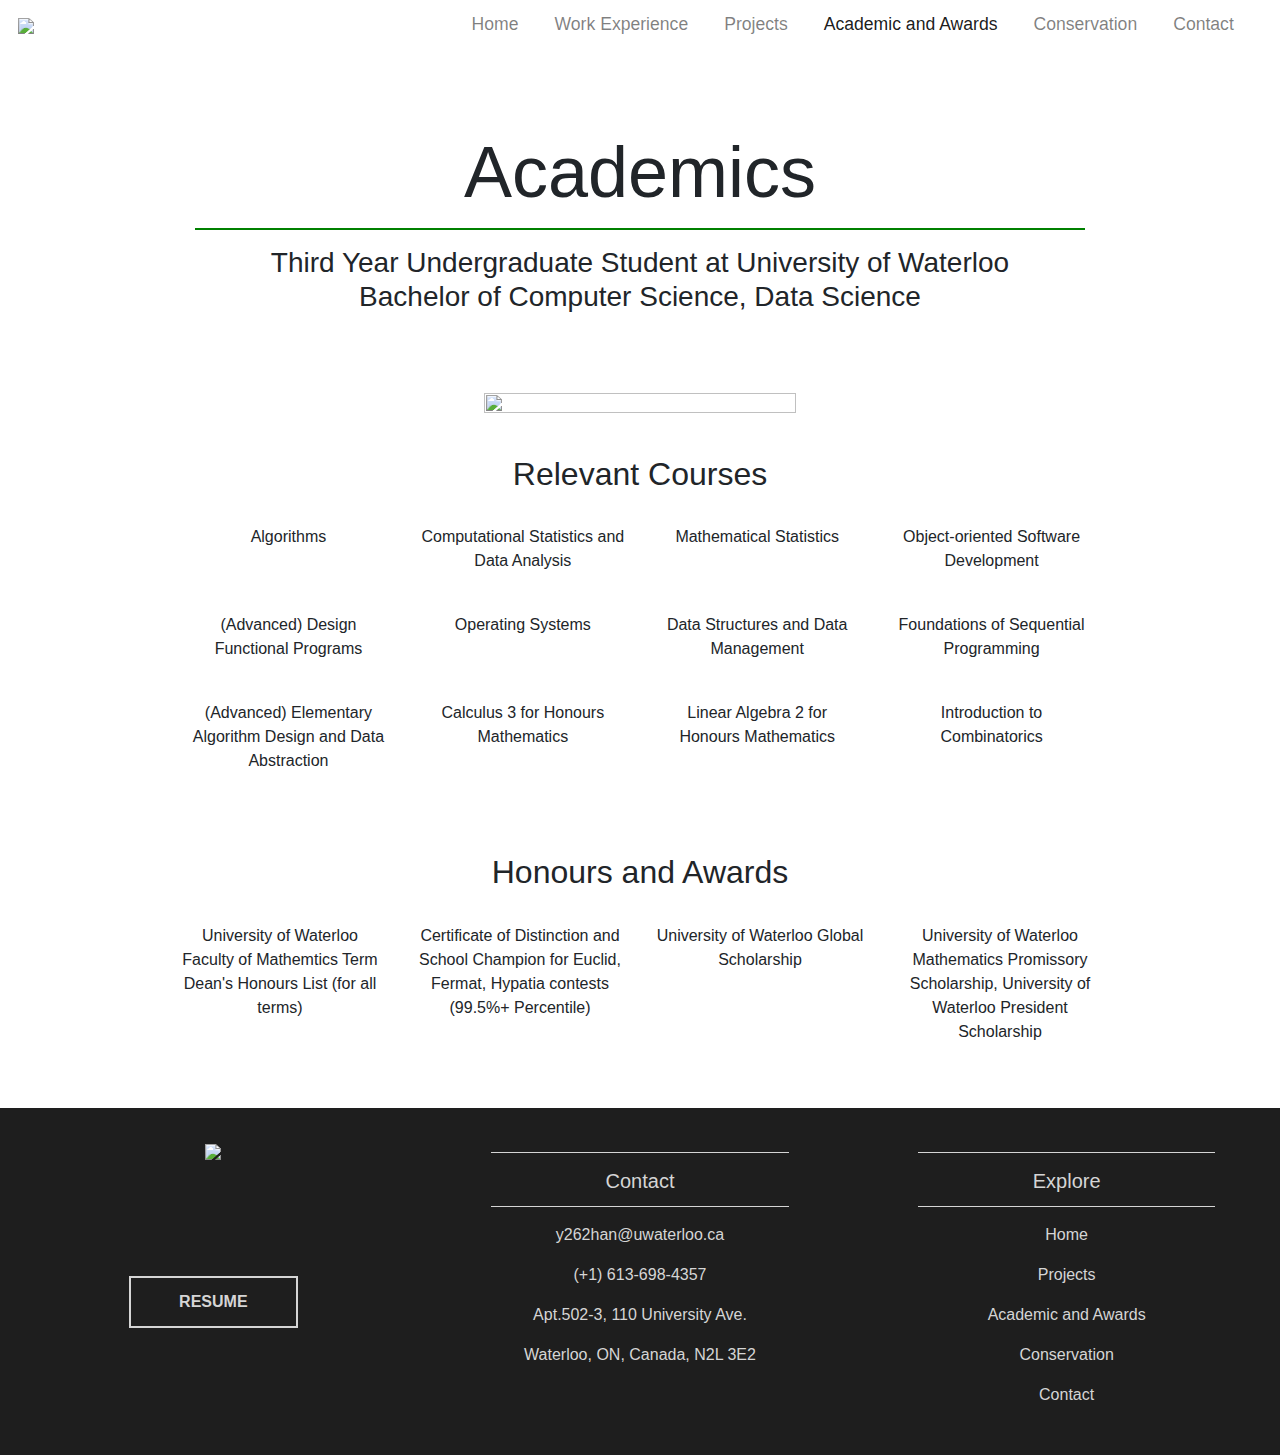
==== Academics.html @ 8c8a53ad "Update Academics.html" ====
<!DOCTYPE html>
<html lang="en">
<head>
	<meta charset="utf-8">
	<meta name="viewport" content="width=device-width, initial-scale=1">
	<title>Academic and Awards</title>
	<link rel="stylesheet" href="https://maxcdn.bootstrapcdn.com/bootstrap/4.0.0/css/bootstrap.min.css">
	<link rel="stylesheet" href="https://cdn.rawgit.com/konpa/devicon/df6431e323547add1b4cf45992913f15286456d3/devicon.min.css">
	<script src="https://ajax.googleapis.com/ajax/libs/jquery/3.3.1/jquery.min.js"></script>
	<script src="https://cdnjs.cloudflare.com/ajax/libs/popper.js/1.12.9/umd/popper.min.js"></script>
	<script src="https://maxcdn.bootstrapcdn.com/bootstrap/4.0.0/js/bootstrap.min.js"></script>
	<script src="https://use.fontawesome.com/releases/v5.0.8/js/all.js"></script>
	<link href="style.css" rel="stylesheet">
	<link rel="stylesheet" href="https://cdnjs.cloudflare.com/ajax/libs/animate.css/3.7.2/animate.min.css" />
</head>
<body>
<!-- Navigation -->
<nav class="navbar navbar-expand-md navbar-light sticky-top" style="background-color: #ffffff">
	<div class="container-fluid">
		<a class="navbar-brand" href="main.html">
			<div class="mylogo" ><img src="img/newlogo.png" class="mylogo"></div>
		</a>
		<button class="navbar-toggler" type="button" data-toggle="collapse"
	data-target="#navbarResponsive">
		<span class="navbar-toggler-icon"></span>
	</button>
	<div class="collapse navbar-collapse" id="navbarResponsive">
		<ul class="navbar-nav ml-auto">
			<li class="nav-item">
				<a class="nav-link" href="main.html">Home</a>
			</li>
			<li class="nav-item">
				<a class="nav-link" href="WorkExperience.html">Work Experience</a>
			</li>
			<li class="nav-item">
				<a class="nav-link" href="Projects.html">Projects</a>
			</li>
			<li class="nav-item active">
				<a class="nav-link" href="Academics.html">Academic and Awards</a>
			</li>
			<li class="nav-item">
				<a class="nav-link" href="Conservation.html">Conservation</a>
			</li>
			<li class="nav-item">
				<a class="nav-link" href="Contact.html">Contact</a>
			</li>
		</ul>
	</div>
</div>
</nav>

<!-- Cover and Title for Conservation -->
<div class="container-fluid padding academic-header">
	<div class="row welcome text-center">
		<div class="col-12">
			<h1 class="display-3 headingstyled">Academics</h1>
		</div>
		<hr>
		<div class="col-12">
			<h3>Third Year Undergraduate Student at University of Waterloo <br> Bachelor of Computer Science, Data Science</h3>
		</div>
	</div>	
</div>
<div class="col-12 text-center" style="font-size: 24px;">
	<img src="img/UWLogo.png" id="uwlogo">
</div>

<!-- Courses-->
<div class="container-fluid padding">
	<h2 class="display-5 text-center welcome">Relevant Courses</h2>
		<div class="row welcome text-center">
			<div class="col-xs-12 col-sm-6 col-md-4 col-xl-3">
				<div class="rel-course">
					<p>Algorithms<br><br></p>
				</div>
				<div class="course-label">
					<i class='fas fa-keyboard' style='font-size:36px; color: #79ad54'></i>
				</div>
			</div>
			<div class="col-xs-12 col-sm-6 col-md-4 col-xl-3">
				<div class="rel-course">
					<p>Computational Statistics and Data Analysis</p>
				</div>
				<div class="course-label">
					<i class='fas fa-sync fa-spin' style='font-size:36px; color: #d15776'></i>
				</div>
			</div>
			<div class="col-xs-12 col-sm-6 col-md-4 col-xl-3">
				<div class="rel-course">
					<p>Mathematical Statistics<br><br></p>
				</div>
				<div class="course-label">
					<i class="fas fa-clock" style="font-size: 36px; color: #41cdf4"></i>
				</div>
			</div>
			<div class="col-xs-12 col-sm-6 col-md-4 col-xl-3">
				<div class="rel-course">
					<p>Object-oriented Software Development<br><br></p>
				</div>
				<div class="course-label">
					<i class='fas fa-file-code' style='font-size:36px; color: #8235e0'></i>
				</div>
			</div>
			<div class="col-xs-12 col-sm-6 col-md-4 col-xl-3">
				<div class="rel-course">
					<p>(Advanced) Design Functional Programs<br><br></p>
				</div>
				<div class="course-label">
					<i class='fas fa-cogs' style='font-size:36px; color: #dbd969'></i>
				</div>
			</div>
			<div class="col-xs-12 col-sm-6 col-md-4 col-xl-3">
				<div class="rel-course">
					<p>Operating Systems<br><br></p>
				</div>
				<div class="course-label">
					<i class='fas fa-cubes' style='font-size:36px; color: #74f442'></i>
				</div>
			</div>
			<div class="col-xs-12 col-sm-6 col-md-4 col-xl-3">
				<div class="rel-course">
					<p>Data Structures and Data Management<br><br></p>
				</div>
				<div class="course-label">
					<i class='fas fa-cog fa-spin' style='font-size:36px; color: #dbd969'></i>
				</div>
			</div>
			<div class="col-xs-12 col-sm-6 col-md-4 col-xl-3">
				<div class="rel-course">
					<p>Foundations of Sequential Programming<br><br></p>
				</div>
				<div class="course-label">
					<i class='fas fa-cog fa-pulse' style='font-size:36px; color: #dbd969'></i>
				</div>
			</div>
			<div class="col-xs-12 col-sm-6 col-md-4 col-xl-3">
				<div class="rel-course">
					<p>(Advanced) Elementary Algorithm Design and Data Abstraction</p>
				</div>
				<div class="course-label">
					<i class='fas fa-calculator' style='font-size:36px; color: #9144dd'></i>
				</div>
			</div>
			<div class="col-xs-12 col-sm-6 col-md-4 col-xl-3">
				<div class="rel-course">
					<p>Calculus 3 for Honours Mathematics<br><br></p>
				</div>
				<div class="course-label">
					<i class='fas fa-superscript' style='font-size:36px; color: #e863ac'></i>
				</div>
			</div>
			<div class="col-xs-12 col-sm-6 col-md-4 col-xl-3">
				<div class="rel-course">
					<p>Linear Algebra 2 for Honours Mathematics</p>
				</div>
				
				<div class="course-label">
					<i class='fas fa-pencil-alt' style='font-size:36px; color: #db8e5e'></i>
				</div>
			</div>
			<div class="col-xs-12 col-sm-6 col-md-4 col-xl-3">
				<div class="rel-course">
					<p>Introduction to Combinatorics<br><br></p>
				</div>
				<div class="course-label">
					<i class='fas fa-heading' style='font-size:36px; color: #660509'></i>
				</div>
			</div>
		</div>
	</div>
	<h2 class="display-5 text-center welcome">Honours and Awards</h2>
		<div class="row welcome text-center">
			<div class="col-xs-12 col-sm-6 col-md-4 col-xl-3">
				<div class="rel-course">
					<p>University of Waterloo Faculty of Mathemtics Term Dean's Honours List (for all terms)</p>
				</div>
				<div class="course-label">
					<i class="fas fa-check" style="font-size: 36px; color: #41cdf4"></i>
				</div>
			</div>
			<div class="col-xs-12 col-sm-6 col-md-4 col-xl-3">
				<div class="rel-course">
					<p>Certificate of Distinction and School Champion for Euclid, Fermat, Hypatia contests (99.5%+ Percentile)</p>
				</div>
				<div class="course-label">
					<i class="fas fa-check" style="font-size: 36px; color: #9bd175"></i>
				</div>
			</div>
			<div class="col-xs-12 col-sm-6 col-md-4 col-xl-3">
				<div class="rel-course">
					<p>University of Waterloo Global Scholarship<br><br><br></p>
				</div>
				<div class="course-label">
					<i class="fas fa-check" style="font-size: 36px; color: #593196"></i>
				</div>
			</div>
			<div class="col-xs-12 col-sm-6 col-md-4 col-xl-3">
				<div class="rel-course">
					<p>University of Waterloo Mathematics Promissory Scholarship, University of Waterloo President Scholarship</p>
				</div>
				<div class="course-label">
					<i class="fas fa-check" style="font-size: 36px; color: #e81949"></i>
				</div>
			</div>
		</div>
</div>
<br>
<br>


<!--- Footer -->
<footer>
	<div class="container-fluid padding">
		<div class="row text-center">
			<div class="col-md-4">
				<img src="img/FooterLogo.png" class="mylogo">
				<div class="row">
					<div class="col-md-3 padding">
						<a href="https://github.com/shawnhan108" target="_blank"><i class="fab fa-github"></i></a>
					</div>
					<div class="col-md-3 padding">
						<a href="https://www.linkedin.com/in/yushuo-han/" target="_blank"><i class="fab fa-linkedin"></i></a>
					</div>
					<div class="col-md-3 padding">
						<a href="https://www.facebook.com/shawn.han.771" target="_blank"><i class="fab fa-facebook-square"></i></a>
					</div>
					<div class="col-md-3">
						<a href="https://www.instagram.com/shawnhan108/?hl=en" target="_blank"><i class="fab fa-instagram" id="ins-icon-small"></i></a>
					</div>
				</div>
				<a href="resume.pdf" target="_blank"><button type="button" class="resumebtn footer-resumebtn">Resume</button></a>
			</div>
			<div class="col-md-4">
				<hr class="light">
				<h5>Contact</h5>
				<hr class="light">
				<p>y262han@uwaterloo.ca</p>
				<p>(+1) 613-698-4357</p>
				<p>Apt.502-3, 110 University Ave.</p>
				<p>Waterloo, ON, Canada, N2L 3E2 </p>
			</div>
			<div class="col-md-4">
				<hr class="light">
				<h5>Explore</h5>
				<hr class="light">
				<a href="main.html"><p class="footerLink">Home</p></a>
				<a href="Projects.html"><p class="footerLink">Projects</p></a>
				<a href="Academics.html"><p class="footerLink">Academic and Awards</p></a>
				<a href="Conservation.html"><p class="footerLink">Conservation</p></a>
				<a href="Contact.html"><p class="footerLink">Contact</p></a>
			</div>
		</div>
	</div>
</footer>

</body>
</html>
---- style.css ----
@import url('https://fonts.googleapis.com/css?family=Poppins:400,500,700');
@import url('https://fonts.googleapis.com/css?family=Raleway')
@import url('https://fonts.googleapis.com/css?family=Oswald')
html, body{
  height:100%;
  width: 100%;
  font-family: 'Poppins', sans-serif;
  color: #222;
}
.navbar{
  padding:.2rem;
}
.navbar-nav li{
  padding-right:20px;
}
.nav-link{
  font-size: 1.1em !important;
}

.resumebtn {
  box-sizing: border-box;
  appearance: none;
  background-color: transparent;
  border: 2px solid #D5D5D5;
  color: #D5D5D5;
  cursor: pointer;
  align-self: center;
  font-size: 1rem;
  font-weight: 400;
  line-height: 1;
  margin: 20px;
  padding: 1em 3em;
  text-decoration: none;
  text-align: center;
  text-transform: uppercase;
  font-family: 'Montserrat', sans-serif;
  font-weight: 700;
}
.resumebtn:hover, .resumebtn:focus {
  color: #fff;
  outline: 0;
}

.resumebtn2 {
  box-sizing: border-box;
  appearance: none;
  background-color: transparent;
  border: 2px solid #1e1e1e;
  color: #1e1e1e;
  cursor: pointer;
  align-self: center;
  font-size: 1rem;
  font-weight: 400;
  line-height: 1;
  margin: 20px;
  padding: 1em 3em;
  text-decoration: none;
  text-align: center;
  text-transform: uppercase;
  font-family: 'Montserrat', sans-serif;
  font-weight: 700;
  transition: box-shadow 300ms ease-in-out, color 300ms ease-in-out;
}

.resumebtn2:hover, .resumebtn2:focus {
  color: #1e1e1e;
  outline: 0;
  box-shadow: 0 0 40px 40px #1e1e1e inset;
  color: #d5d5d5;
  outline: 0;
}

.footer-resumebtn {
  transition: box-shadow 300ms ease-in-out, color 300ms ease-in-out;
}
.footer-resumebtn:hover {
  box-shadow: 0 0 40px 40px #D5D5D5 inset;
  color: #1e1e1e;
  outline: 0;
}

.carousel-inner img{
  width: 100%;
  height: 100%;
}
.carousel-caption{
  position: absolute;
  top: 35%;
  transform: translateY(-100%);
  transform: translateX(+30%);
}
.carousel-caption h1{
  font-size: 500%;
  text-transform: uppercase;
  text-shadow: 1px 1px 10px #100;
}
.carousel-caption h3{
  font-size: 200%;
  font-weight: 500;
  text-shadow: 1px 1px 10px #000;
  padding-bottom: 1rem;
}
.btn-primary{
  background-color: #228B22;
  border: 1px solid #228B22;
}

.imgmiddle{
  display: flex; 
  align-items: center; 
  justify-content: center;
}
.btn-primary:hover{
  background-color: #006400;
  border: 1px solid #006400;
}
.footerbtn{
  border-radius: 3px;
  border: solid #000 1px;
  padding-left: 100px;
  padding-right:100px;
  background-color: #D5D5D5;
}
.submitbtn{
  position:center;
  width:15%;
}
.footerbtn:hover{
  background-color: #fff;
}
#uwlogo{
  height: 100%;
  width: 50%;
}
.contact-btn{
  border-radius: 3px;
  border: solid #000 1px;
  padding-left: 80px;
  padding-right:80px;
  margin-bottom: 20px;
}
.contact-btn:hover{
  background-color: #006400;
  border: 1px solid #006400;
}
.gitbtn{
  margin-bottom: 10px;
  margin-left: 30px;
  margin-right: 20px;
  box-sizing: border-box;
  appearance: none;
  background-color: transparent;
  border: 2px solid #1e1e1e;
  color: #1e1e1e;
  cursor: pointer;
  align-self: center;
  font-size: 1rem;
  font-weight: 400;
  line-height: 1;
  padding: 0.5em 0.5em;
  text-decoration: none;
  text-align: center;
  text-transform: uppercase;
  font-family: 'Montserrat', sans-serif;
  font-weight: 700;
  transition: box-shadow 300ms ease-in-out, color 300ms ease-in-out;
}
.gitbtn:hover, .gitbtn:focus{
  color: #1e1e1e;
  outline: 0;
  box-shadow: 0 0 40px 40px #1e1e1e inset;
  color: #d5d5d5;
  outline: 0;
}
#contactbtn1{
  color: #000000;
  background-color: #F0F0F0;
}
#contactbtn2{
  background-color: #228B22;
}
.contact-nav{
  text-align: center;
}
.contact-form{
  text-align: center;
}
.text-button{
  border-radius: 9px;
  font-family: 'Oswald', sans-serif;
  color: #228B22;
  font-size: 135%;
  padding: 8px 60px;
  border: solid #000 2px;
  text-decoration: none;
}
#textbox1, #textbox2, #textbox3{
  animation-delay: .3s;
}
#work1, #work2{
  animation-duration: 2s;
}
.fa-edit,.fa-star,.fa-wrench{
  font-size: 2rem;
}
.card{
  border: 2px solid #008000;
}
.about-card-title{
  color: #008000;
}
.padding {
  padding-bottom: 2rem;
}
.welcome{
  width: 75%;
  margin: 0 auto;
  padding-top: 2rem;
}
.welcome hr{
  border-top: 2px solid #008000;
  width: 95%;
  margin-top: .3rem;
  margin-bottom: 1rem;
}
.devicon-python-plain{
  font-size: 5rem;
}
.devicon-java-plain{
  font-size: 5rem;
}
.devicon-c-plain-wordmark{
  font-size: 5rem;
}
.devicon-html5-plain{
  font-size: 5rem;
}
.devicon-css3-plain{
  font-size: 5rem;
}
.devicon-javascript-plain{
  font-size: 5rem;
}
.devicon-mysql-plain{
  font-size: 5rem;
}
.devicon-bootstrap-plain{
  font-size: 5rem;
}
.deviconsize{
  height: 50px;
  width: 20px;
}
.devicon-react-original{
  font-size: 5rem;
}
.devicon-python-plain, .devicon-mongodb-plain, .devicon-java-plain, .devicon-nodejs-plain, .devicon-c-plain-wordmark, .devicon-angularjs-plain, .devicon-html5-plain, .devicon-css3-plain, .devicon-javascript-plain, .devicon-mysql-plain, .devicon-bootstrap-plain, .devicon-react-original{
  font-size: 4em;
  margin: 1rem;
}
.fa-github, .fa-linkedin, .fa-facebook-square, .fa-instagram{
  font-size:2.5em;
  margin: 2rem;
}
#contact-social-button1,#contact-social-button2,#contact-social-button3,#contact-social-button4{
  font-size:4em;
  margin: 1rem;
}
#contact-social-button1{
  color: #000;
}
#contact-social-button2{
  color: #0573A6;
}
#contact-social-button3{
  color: #A43F7D;
}
#contact-social-button4{
  color: #4166BC;
}
#contact-social-button1:hover{
  color: #69706B;
}
#contact-social-button2:hover{
  color: #5063f4;
}
#contact-social-button3:hover{
  color: #aa77b2;
}
#contact-social-button4:hover{
  color: #495ad8;
}
.contact-header{
  background: url(img/contact_header.jpg) no-repeat;
  background-size: cover;
  background: filter: brightness(150%);
  padding-top: 3rem;
  padding-bottom: 4rem;
}
.work-exp-header{
  background: url(img/work_exp_header.jpg) no-repeat;
  background-size: cover;
  position: center;
  background: filter: brightness(150%);
  padding-top: 3rem;
  padding-bottom: 4rem;
}
.academic-header{
  background: url(img/academic_cover.jpg) no-repeat;
  background-size: cover;
  position: center;
  background: filter: brightness(150%);
  padding-top: 3rem;
  padding-bottom: 4rem;
}
.projects-header{
  background: url(img/projects_cover.jpg) no-repeat;
  background-size: cover;
  position: center;
  background: filter: brightness(150%);
  padding-top: 3rem;
  padding-bottom: 4rem;
}
.conservation-header{
  background: url(img/Conservation_Cover.jpg) no-repeat;
  background-size: cover;
  position: center;
  background: filter: brightness(150%);
  padding-top: 5rem;
  padding-bottom: 6rem;
}
.work-exp-button{
  border-radius: 5px;
  border: solid #000 1px;
  padding-left: 100px;
  padding-right:100px;
}
#contact-basic-info{
  text-align: left; 
  margin-top: 2em;
  transform: translateX(20%);
}
.fa-github:hover, .fa-linkedin:hover, .fa-facebook-square:hover{
  color: #fff;
}
#ins-icon-small{
  color: #D5D5D5;
}
#ins-icon-small:hover{
  color: #fff;
}
.fun{
  width: 100%;
  margin-bottom: 2rem;
}
.gif{
  max-width: 100%;
}
.social a{
  font-size: 4.5em;
  padding: 3rem;
}
.fa-facebook{
  color: #3b5998;
}
.fa-twitter {
  color: #00aced;
}
.fa-google-plus-g{
  color: #dd4b39;
}
.fa-instagram{
  color: #517fa4;
}
.fa-youtube{
  color: #bb0000;
}

.fa-facebook:hover, .fa-twitter:hover, .fa-google-plus-g:hover, .fa-instagram:hover, .fa-youtube:hover{
  color: #d5d5d5;
}

footer{
  background-color: #1E1E1E;
  color: #d5d5d5;
  padding-top: 2rem;
  background-size: cover;
  background: filter: brightness(50%);
}
footer::before {
    display: block;
    position: absolute;
    background-color: #000;
    opacity: 0.1;
    width: 100%;
    height: 100%;
    filter: contrast(50%);
}
hr.light{
  border-top: 1px solid #d5d5d5;
  width: 75%;
  margin-top: .8rem;
  margin-bottom: 1rem;
}
footer a{
  color: #d5d5d5;
}
footer a:hover{
  color:white;
}
hr.light-100{
  border-top: 1px solid #d5d5d5;
  width: 100%;
  margin-top: .8rem;
  margin-bottom: 1rem;
}

/*---Media Queries --*/
@media screen and (max-width: 3000px) {
  img.mylogo{
    height: 110px;
  }
}
@media screen and (max-width: 1150px) {
  .social a{
    font-size: 4em;
    padding: 2rem;
  }
  .contact-submit{
    transform: translateX(150%);
  }
  img.mylogo{
    height: 80px;
  }
}
@media screen and (max-width: 768px) {
  .carousel-caption{
  top: 45%;
  }
  .carousel-caption h1{
    font-size: 350%;
  }
  .carousel-caption h3{
    font-size: 140%;
    font-weight: 400;
    padding-bottom: .2rem;
  }
  .carousel-caption .btn{
    font-size: 95%;
    padding: 8px 14px;
  }
  .display-4, .display-3{
    font-size: 200%;
  }
  .social a{
    font-size: 2.5em;
    padding:1.2rem;
  }
  img.mylogo{
    height: 70px;
  }
}
@media screen and (max-width: 576px) {
  .carousel-caption{
  top: 25%;
  }
  img.mylogo{
    height: 40px;
  }
  .carousel-caption h1{
    font-size: 200%;
  }
  .navbar-brand img{
    height: 60%;
    width: 60%;
  }
  .carousel-caption h3{
    font-size: 65%;
  }
  .carousel-caption .btn{
    font-size: 90%;
    padding: 4px 8px;
  }
  .carousel-indicators{
    display:none;
  }
  .display-4{
    font-size: 160%;
  }
  .display-3{
    font-size: 350%;
  }
  .social a{
    font-size: 2em;
    padding:.7rem;
  }
  #uwlogo{
    height:110%;
    width: 90%;
  }
  .submitbtn{
  position:center;
  width:25%;
}
  .projectunit{
    transform: translateX(-10%);
  }
  @media screen {
    .carousel-caption{
    top: 25%;
    }
    img.mylogo{
      width: 100px;
    }
  }
/*---Firefox Bug Fix --*/
.carousel-item {
  transition: -webkit-transform 0.5s ease;
  transition: transform 0.5s ease;
  transition: transform 0.5s ease, -webkit-transform 0.5s ease;
  -webkit-backface-visibility: visible;
  backface-visibility: visible;
}
/*--- Fixed Background Image --*/
figure {
  position: relative;
  width: 100%;
  height: 60%;
  margin: 0!important;
}
.fixed-wrap {
  clip: rect(0, auto, auto, 0);
  position: absolute;
  top: 0;
  left: 0;
  width: 100%;
  height: 100%;
}
#fixed {
  background-image: url('img/mac.png');
  position: fixed;
  display: block;
  top: 0;
  left: 0;
  width: 100%;
  height: 100%;
  background-size: cover;
  background-position: center center;
  -webkit-transform: translateZ(0);
          transform: translateZ(0);
  will-change: transform;
}
/*--- Bootstrap Padding Fix --*/
[class*="col-"] {
    padding: 1rem;
}



/*
Extra small (xs) devices (portrait phones, less than 576px)
No media query since this is the default in Bootstrap

Small (sm) devices (landscape phones, 576px and up)
@media (min-width: 576px) { ... }

Medium (md) devices (tablets, 768px and up)
@media (min-width: 768px) { ... }

Large (lg) devices (desktops, 992px and up)
@media (min-width: 992px) { ... }

Extra (xl) large devices (large desktops, 1200px and up)
@media (min-width: 1200px) { ... }
*/
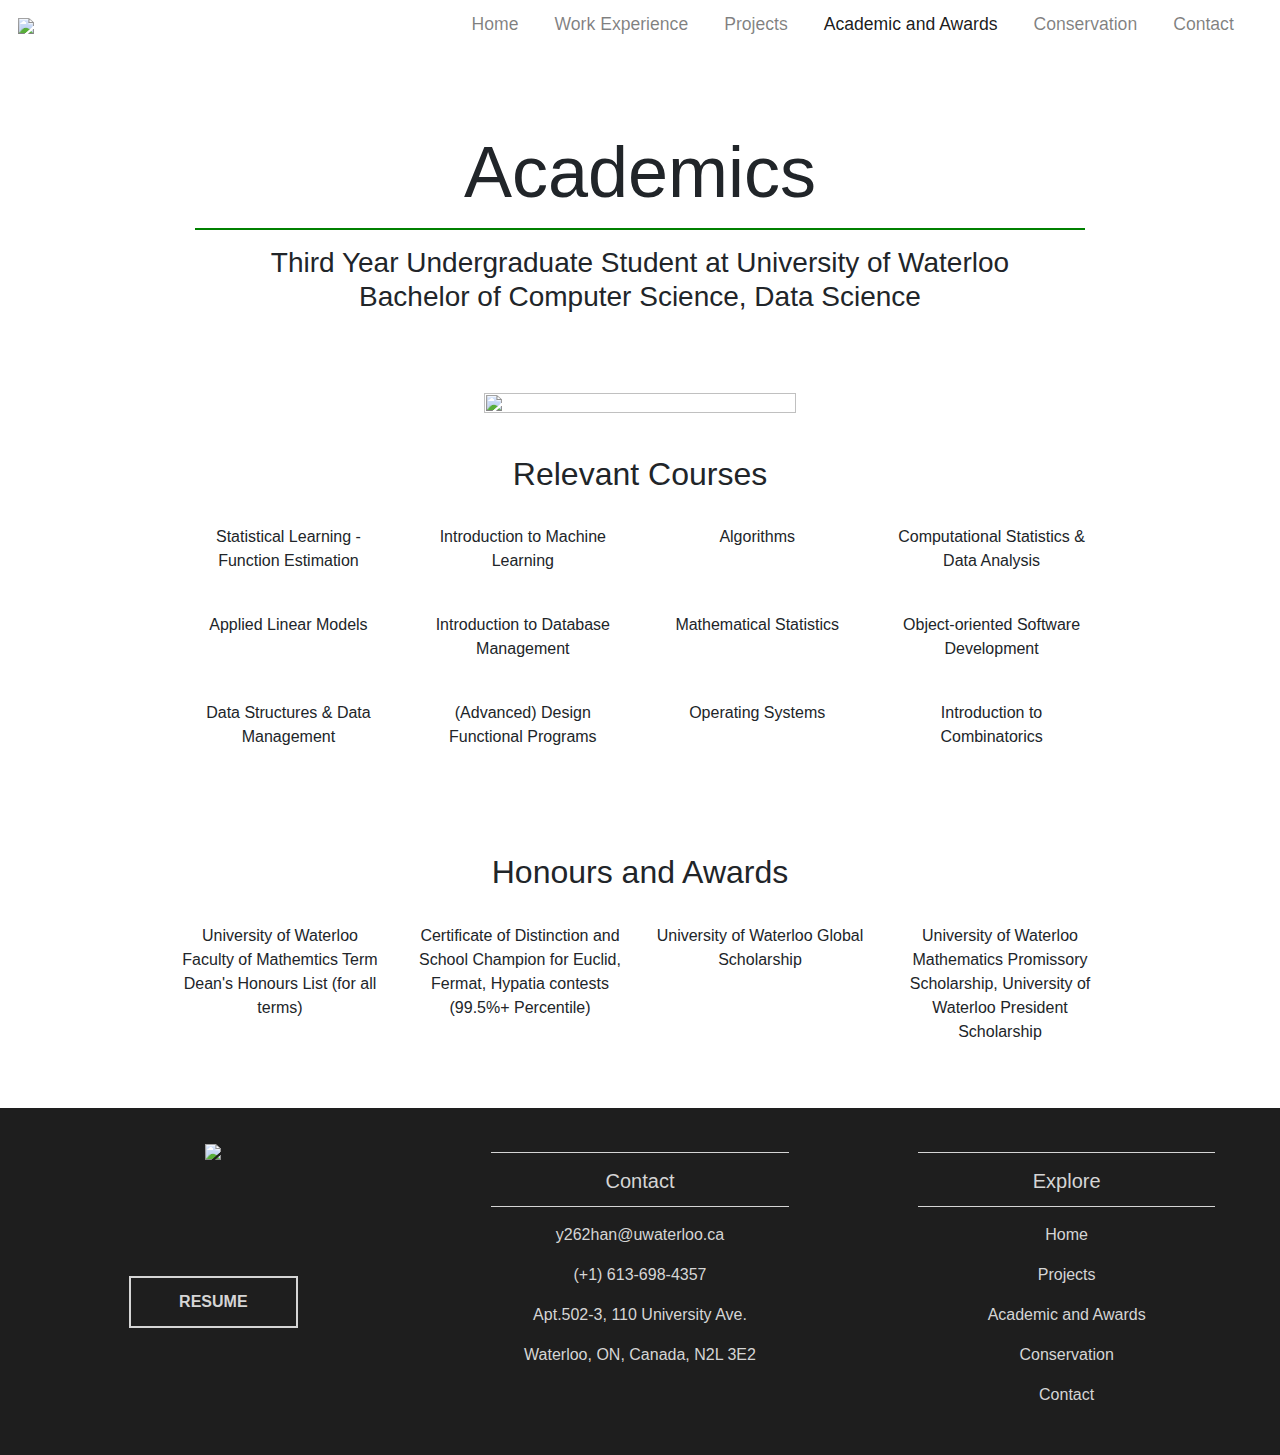
==== commit 51aa162a: "Update for 3B" ====
--- a/Academics.html
+++ b/Academics.html
@@ -71,18 +71,51 @@
 		<div class="row welcome text-center">
 			<div class="col-xs-12 col-sm-6 col-md-4 col-xl-3">
 				<div class="rel-course">
+					<p>Statistical Learning - Function Estimation<br><br></p>
+				</div>
+				<div class="course-label">
+					<i class='fas fa-keyboard' style='font-size:36px; color: #79ad54'></i>
+				</div>
+			</div>
+			<div class="col-xs-12 col-sm-6 col-md-4 col-xl-3">
+				<div class="rel-course">
+					<p>Introduction to Machine Learning</p>
+				</div>
+				<br>
+				<div class="course-label">
+					<i class='fas fa-sync fa-spin' style='font-size:36px; color: #d15776'></i>
+				</div>
+			</div>
+			<div class="col-xs-12 col-sm-6 col-md-4 col-xl-3">
+				<div class="rel-course">
 					<p>Algorithms<br><br></p>
 				</div>
 				<div class="course-label">
-					<i class='fas fa-keyboard' style='font-size:36px; color: #79ad54'></i>
-				</div>
-			</div>
-			<div class="col-xs-12 col-sm-6 col-md-4 col-xl-3">
-				<div class="rel-course">
-					<p>Computational Statistics and Data Analysis</p>
-				</div>
-				<div class="course-label">
-					<i class='fas fa-sync fa-spin' style='font-size:36px; color: #d15776'></i>
+					<i class="fas fa-clock" style="font-size: 36px; color: #41cdf4"></i>
+				</div>
+			</div>
+			<div class="col-xs-12 col-sm-6 col-md-4 col-xl-3">
+				<div class="rel-course">
+					<p>Computational Statistics & Data Analysis<br><br></p>
+				</div>
+				<div class="course-label">
+					<i class='fas fa-file-code' style='font-size:36px; color: #8235e0'></i>
+				</div>
+			</div>
+			<div class="col-xs-12 col-sm-6 col-md-4 col-xl-3">
+				<div class="rel-course">
+					<p>Applied Linear Models<br><br></p>
+				</div>
+				<div class="course-label">
+					<i class='fas fa-cogs' style='font-size:36px; color: #dbd969'></i>
+				</div>
+			</div>
+			<div class="col-xs-12 col-sm-6 col-md-4 col-xl-3">
+				<div class="rel-course">
+					<p>Introduction to Database Management<br><br></p>
+				</div>
+				<div class="course-label">
+					<i class='fas fa-cubes' style='font-size:36px; color: #74f442'></i>
 				</div>
 			</div>
 			<div class="col-xs-12 col-sm-6 col-md-4 col-xl-3">
@@ -90,7 +123,7 @@
 					<p>Mathematical Statistics<br><br></p>
 				</div>
 				<div class="course-label">
-					<i class="fas fa-clock" style="font-size: 36px; color: #41cdf4"></i>
+					<i class='fas fa-cog fa-spin' style='font-size:36px; color: #dbd969'></i>
 				</div>
 			</div>
 			<div class="col-xs-12 col-sm-6 col-md-4 col-xl-3">
@@ -98,7 +131,15 @@
 					<p>Object-oriented Software Development<br><br></p>
 				</div>
 				<div class="course-label">
-					<i class='fas fa-file-code' style='font-size:36px; color: #8235e0'></i>
+					<i class='fas fa-cog fa-pulse' style='font-size:36px; color: #dbd969'></i>
+				</div>
+			</div>
+			<div class="col-xs-12 col-sm-6 col-md-4 col-xl-3">
+				<div class="rel-course">
+					<p>Data Structures & Data Management</p>
+				</div>
+				<div class="course-label">
+					<i class='fas fa-calculator' style='font-size:36px; color: #9144dd'></i>
 				</div>
 			</div>
 			<div class="col-xs-12 col-sm-6 col-md-4 col-xl-3">
@@ -106,54 +147,14 @@
 					<p>(Advanced) Design Functional Programs<br><br></p>
 				</div>
 				<div class="course-label">
-					<i class='fas fa-cogs' style='font-size:36px; color: #dbd969'></i>
-				</div>
-			</div>
-			<div class="col-xs-12 col-sm-6 col-md-4 col-xl-3">
-				<div class="rel-course">
-					<p>Operating Systems<br><br></p>
-				</div>
-				<div class="course-label">
-					<i class='fas fa-cubes' style='font-size:36px; color: #74f442'></i>
-				</div>
-			</div>
-			<div class="col-xs-12 col-sm-6 col-md-4 col-xl-3">
-				<div class="rel-course">
-					<p>Data Structures and Data Management<br><br></p>
-				</div>
-				<div class="course-label">
-					<i class='fas fa-cog fa-spin' style='font-size:36px; color: #dbd969'></i>
-				</div>
-			</div>
-			<div class="col-xs-12 col-sm-6 col-md-4 col-xl-3">
-				<div class="rel-course">
-					<p>Foundations of Sequential Programming<br><br></p>
-				</div>
-				<div class="course-label">
-					<i class='fas fa-cog fa-pulse' style='font-size:36px; color: #dbd969'></i>
-				</div>
-			</div>
-			<div class="col-xs-12 col-sm-6 col-md-4 col-xl-3">
-				<div class="rel-course">
-					<p>(Advanced) Elementary Algorithm Design and Data Abstraction</p>
-				</div>
-				<div class="course-label">
-					<i class='fas fa-calculator' style='font-size:36px; color: #9144dd'></i>
-				</div>
-			</div>
-			<div class="col-xs-12 col-sm-6 col-md-4 col-xl-3">
-				<div class="rel-course">
-					<p>Calculus 3 for Honours Mathematics<br><br></p>
-				</div>
-				<div class="course-label">
 					<i class='fas fa-superscript' style='font-size:36px; color: #e863ac'></i>
 				</div>
 			</div>
 			<div class="col-xs-12 col-sm-6 col-md-4 col-xl-3">
 				<div class="rel-course">
-					<p>Linear Algebra 2 for Honours Mathematics</p>
-				</div>
-				
+					<p>Operating Systems</p>
+				</div>
+				<br>
 				<div class="course-label">
 					<i class='fas fa-pencil-alt' style='font-size:36px; color: #db8e5e'></i>
 				</div>
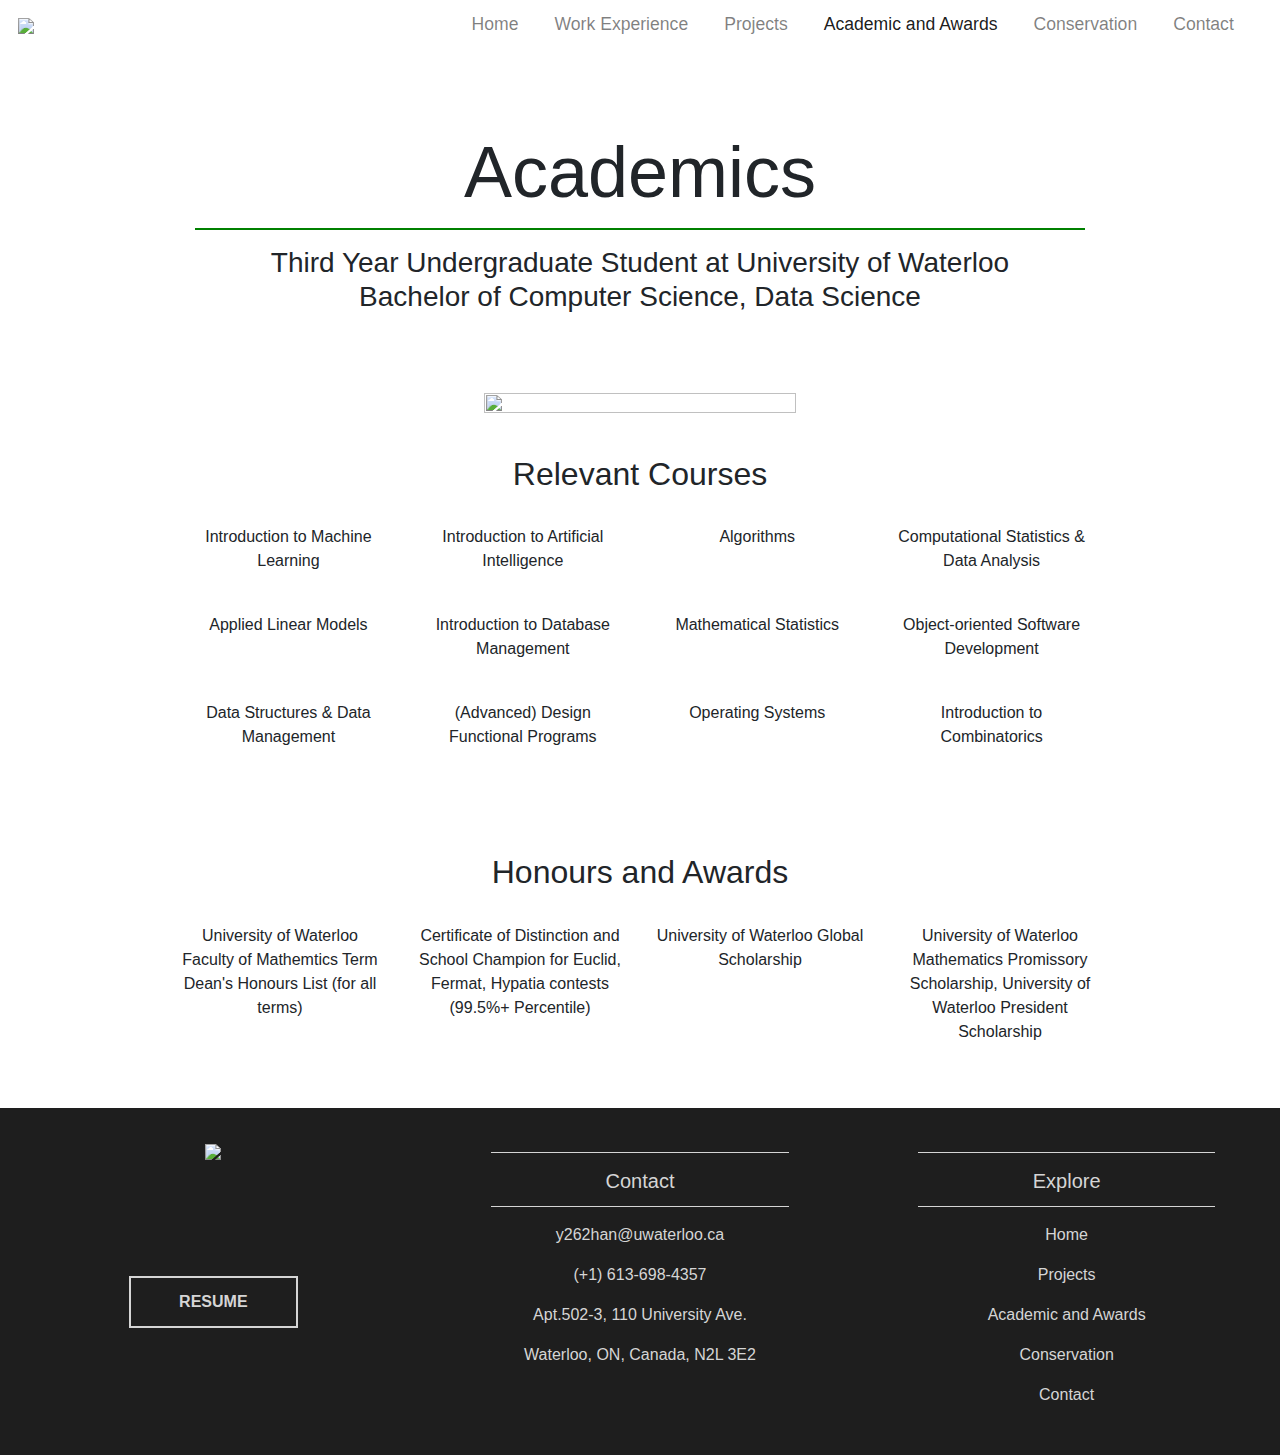
==== commit 14f098bf: "Update Academics.html" ====
--- a/Academics.html
+++ b/Academics.html
@@ -71,7 +71,7 @@
 		<div class="row welcome text-center">
 			<div class="col-xs-12 col-sm-6 col-md-4 col-xl-3">
 				<div class="rel-course">
-					<p>Statistical Learning - Function Estimation<br><br></p>
+					<p>Introduction to Machine Learning<br><br></p>
 				</div>
 				<div class="course-label">
 					<i class='fas fa-keyboard' style='font-size:36px; color: #79ad54'></i>
@@ -79,7 +79,7 @@
 			</div>
 			<div class="col-xs-12 col-sm-6 col-md-4 col-xl-3">
 				<div class="rel-course">
-					<p>Introduction to Machine Learning</p>
+					<p>Introduction to Artificial Intelligence</p>
 				</div>
 				<br>
 				<div class="course-label">
